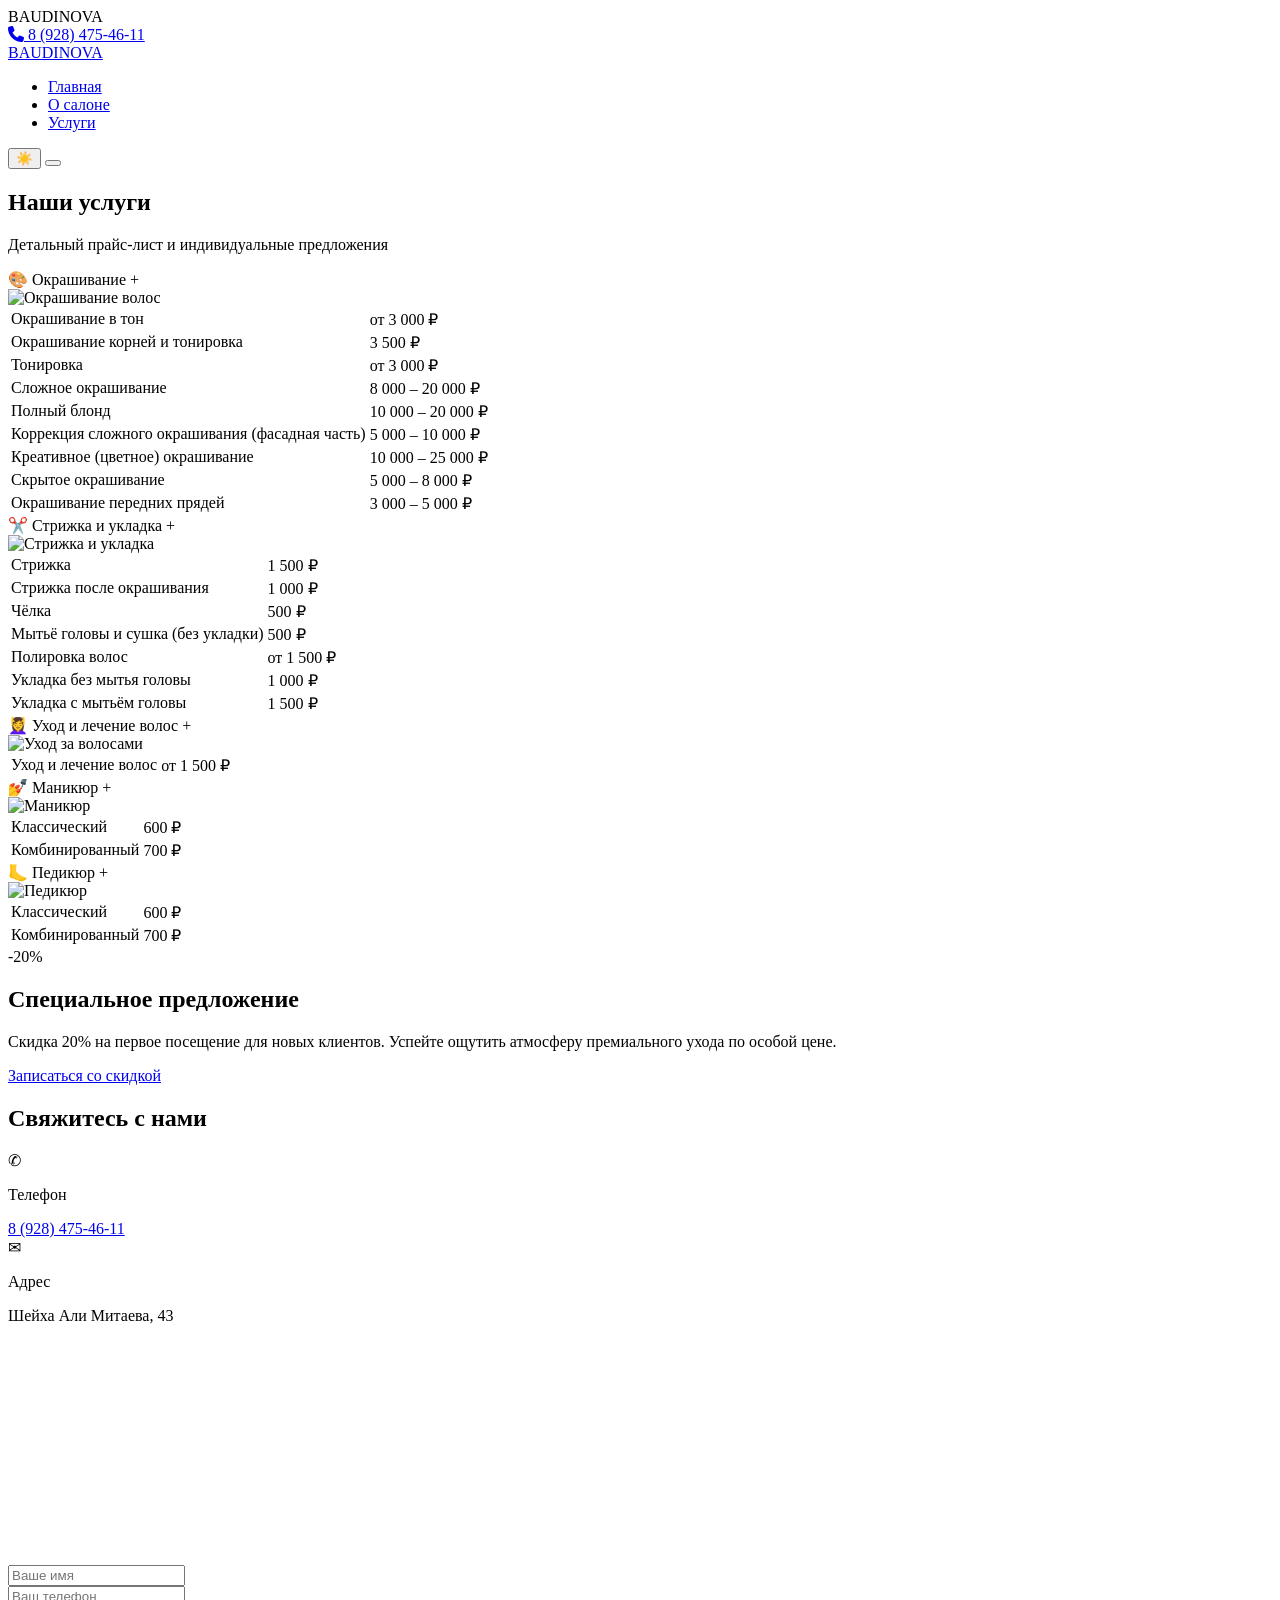
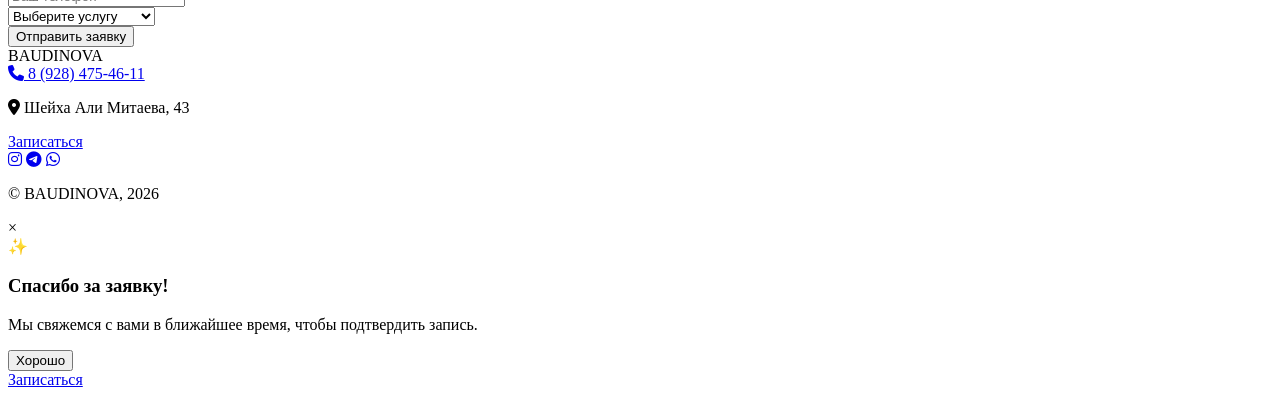
==== index.html @ 68c30793 "Create index.html" ====
<!DOCTYPE html>
<html lang="ru" data-theme="light">
<head>
    <meta charset="UTF-8">
    <meta name="viewport" content="width=device-width, initial-scale=1.0">
    <title>Услуги и цены — BAUDINOVA</title>
    <link rel="stylesheet" href="style.css">
    <link rel="stylesheet" href="https://cdnjs.cloudflare.com/ajax/libs/font-awesome/6.5.0/css/all.min.css">
</head>
<body>

    <!-- Прелоадер -->
    <div class="preloader" id="preloader">
        <div class="preloader__logo">
            <span class="preloader__text">BAUDINOVA</span>
            <div class="preloader__line"></div>
            <div class="preloader__glow"></div>
        </div>
    </div>

    <!-- Шапка -->
    <header class="header" id="header">
        <div class="header__top">
            <a href="tel:+79284754611" class="header__phone">
                <i class="fa-solid fa-phone"></i> 8 (928) 475-46-11
            </a>
        </div>
        <div class="header__main">
            <a href="index.html" class="header__logo">
                BAUDINOVA
                <span class="header__logo-line"></span>
            </a>
            <nav class="nav" id="nav">
                <ul class="nav__list">
                    <li class="nav__item"><a href="index.html" class="nav__link">Главная</a></li>
                    <li class="nav__item"><a href="about.html" class="nav__link">О салоне</a></li>
                    <li class="nav__item"><a href="page.html" class="nav__link nav__link--active">Услуги</a></li>
                </ul>
            </nav>
            <div class="header__actions">
                <button class="theme-toggle" id="themeToggle" aria-label="Переключить тему">
                    <span class="theme-toggle__icon">☀️</span>
                </button>
                <button class="burger" id="burger" aria-label="Меню">
                    <span class="burger__line"></span>
                    <span class="burger__line"></span>
                    <span class="burger__line"></span>
                </button>
            </div>
        </div>
    </header>

    <!-- Hero-секция -->
    <section class="hero hero--page" id="hero">
        <div class="hero__overlay"></div>
        <div class="hero__content reveal fade-in">
            <h1 class="hero__title typing">Наши услуги</h1>
            <p class="hero__subtitle">Детальный прайс-лист и индивидуальные предложения</p>
        </div>
    </section>

    <!-- Аккордеон услуг -->
    <section class="section" id="services-accordion">
        <div class="container">
            <div class="accordion">

                <!-- Категория: Окрашивание -->
                <div class="accordion__item active">
                    <div class="accordion__header">
                        <span>🎨 Окрашивание</span>
                        <span class="accordion__icon">+</span>
                    </div>
                    <div class="accordion__body">
                        <!-- 👇 Добавлено изображение -->
                        <div class="accordion__image">
                            <img width="150"src="https://daviani.ru/upload/degrade.jpg" alt="Окрашивание волос">
                        </div>
                        <table class="accordion__table">
                            <tr><td>Окрашивание в тон</td><td>от 3 000 ₽</td></tr>
                            <tr><td>Окрашивание корней и тонировка</td><td>3 500 ₽</td></tr>
                            <tr><td>Тонировка</td><td>от 3 000 ₽</td></tr>
                            <tr><td>Сложное окрашивание</td><td>8 000 – 20 000 ₽</td></tr>
                            <tr><td>Полный блонд</td><td>10 000 – 20 000 ₽</td></tr>
                            <tr><td>Коррекция сложного окрашивания (фасадная часть)</td><td>5 000 – 10 000 ₽</td></tr>
                            <tr><td>Креативное (цветное) окрашивание</td><td>10 000 – 25 000 ₽</td></tr>
                            <tr><td>Скрытое окрашивание</td><td>5 000 – 8 000 ₽</td></tr>
                            <tr><td>Окрашивание передних прядей</td><td>3 000 – 5 000 ₽</td></tr>
                        </table>
                    </div>
                </div>

                <!-- Категория: Стрижка и укладка -->
                <div class="accordion__item">
                    <div class="accordion__header">
                        <span>✂️ Стрижка и укладка</span>
                        <span class="accordion__icon">+</span>
                    </div>
                    <div class="accordion__body">
                        <!-- 👇 Добавлено изображение -->
                        <div class="accordion__image">
                            <img width="150"src="https://encrypted-tbn0.gstatic.com/images?q=tbn:ANd9GcS6gWG3xAkaDEmuCGDI3_-dT3q15fhlQYja6w&s" alt="Стрижка и укладка">
                        </div>
                        <table class="accordion__table">
                            <tr><td>Стрижка</td><td>1 500 ₽</td></tr>
                            <tr><td>Стрижка после окрашивания</td><td>1 000 ₽</td></tr>
                            <tr><td>Чёлка</td><td>500 ₽</td></tr>
                            <tr><td>Мытьё головы и сушка (без укладки)</td><td>500 ₽</td></tr>
                            <tr><td>Полировка волос</td><td>от 1 500 ₽</td></tr>
                            <tr><td>Укладка без мытья головы</td><td>1 000 ₽</td></tr>
                            <tr><td>Укладка с мытьём головы</td><td>1 500 ₽</td></tr>
                        </table>
                    </div>
                </div>

                <!-- Категория: Уход и лечение -->
                <div class="accordion__item">
                    <div class="accordion__header">
                        <span>💆‍♀️ Уход и лечение волос</span>
                        <span class="accordion__icon">+</span>
                    </div>
                    <div class="accordion__body">
                        <!-- 👇 Добавлено изображение -->
                        <div class="accordion__image">
                            <img src="https://placehold.co/600x200?text=Hair+Care+Treatment" alt="Уход за волосами">
                        </div>
                        <table class="accordion__table">
                            <tr><td>Уход и лечение волос</td><td>от 1 500 ₽</td></tr>
                        </table>
                    </div>
                </div>

                <!-- Категория: Маникюр -->
                <div class="accordion__item">
                    <div class="accordion__header">
                        <span>💅 Маникюр</span>
                        <span class="accordion__icon">+</span>
                    </div>
                    <div class="accordion__body">
                        <!-- 👇 Добавлено изображение -->
                        <div class="accordion__image">
                            <img src="https://placehold.co/600x200?text=Manicure+Service" alt="Маникюр">
                        </div>
                        <table class="accordion__table">
                            <tr><td>Классический</td><td>600 ₽</td></tr>
                            <tr><td>Комбинированный</td><td>700 ₽</td></tr>
                        </table>
                    </div>
                </div>

                <!-- Категория: Педикюр -->
                <div class="accordion__item">
                    <div class="accordion__header">
                        <span>🦶 Педикюр</span>
                        <span class="accordion__icon">+</span>
                    </div>
                    <div class="accordion__body">
                        <!-- 👇 Добавлено изображение -->
                        <div class="accordion__image">
                            <img src="https://placehold.co/600x200?text=Pedicure+Service" alt="Педикюр">
                        </div>
                        <table class="accordion__table">
                            <tr><td>Классический</td><td>600 ₽</td></tr>
                            <tr><td>Комбинированный</td><td>700 ₽</td></tr>
                        </table>
                    </div>
                </div>

            </div><!-- /accordion -->
        </div>
    </section>

    <!-- Специальное предложение -->
    <section class="section section--alt">
        <div class="container">
            <div class="special-offer reveal fade-in">
                <div class="special-offer__badge">-20%</div>
                <h2 class="special-offer__title">Специальное предложение</h2>
                <p class="special-offer__desc">Скидка 20% на первое посещение для новых клиентов. Успейте ощутить атмосферу премиального ухода по особой цене.</p>
                <a href="#contacts" class="btn btn--gold btn--pulse">Записаться со скидкой</a>
            </div>
        </div>
    </section>

    <!-- Контакты и форма (то же, что на главной) -->
    <section class="contacts section" id="contacts">
        <div class="container">
            <h2 class="section__title section__title--center reveal fade-in">Свяжитесь с нами</h2>
            <div class="contacts__grid">
                <div class="contacts__info reveal slide-left">
                    <div class="contacts__item">
                        <span class="contacts__icon">✆</span>
                        <div>
                            <p class="contacts__label">Телефон</p>
                            <a href="tel:+79284754611" class="contacts__value contacts__value--phone">8 (928) 475-46-11</a>
                        </div>
                    </div>
                    <div class="contacts__item">
                        <span class="contacts__icon">✉</span>
                        <div>
                            <p class="contacts__label">Адрес</p>
                            <p class="contacts__value">Шейха Али Митаева, 43</p>
                        </div>
                    </div>
                    <div class="contacts__map">
                        <iframe src="https://yandex.ru/map-widget/v1/?text=Шейха%20Али%20Митаева%2C%2043&z=15" width="100%" height="220" style="border:0;border-radius:16px;" allowfullscreen="" loading="lazy" title="Карта расположения салона"></iframe>
                    </div>
                </div>
                <div class="contacts__form-wrapper reveal slide-right">
                    <form class="contacts__form" id="bookingForm">
                        <div class="form__group">
                            <input type="text" class="form__input" placeholder="Ваше имя" required>
                        </div>
                        <div class="form__group">
                            <input type="tel" class="form__input" placeholder="Ваш телефон" required>
                        </div>
                        <div class="form__group">
                            <select class="form__input form__select" required>
                                <option value="" disabled selected>Выберите услугу</option>
                                <option value="hair">Стрижка и укладка</option>
                                <option value="color">Окрашивание</option>
                                <option value="nails">Маникюр и педикюр</option>
                                <option value="cosmo">Косметология</option>
                                <option value="makeup">Макияж</option>
                            </select>
                        </div>
                        <button type="submit" class="btn btn--gold btn--full btn--ripple">Отправить заявку</button>
                    </form>
                </div>
            </div>
        </div>
    </section>

    <!-- Подвал -->
    <footer class="footer" id="footer">
        <div class="container">
            <div class="footer__grid">
                <div class="footer__brand">
                    <span class="footer__logo">BAUDINOVA</span>
                    <span class="footer__logo-line"></span>
                </div>
                <div class="footer__contacts">
                    <a href="tel:+79284754611" class="footer__phone">
                        <i class="fa-solid fa-phone footer__contact-icon"></i> 8 (928) 475-46-11
                    </a>
                    <p class="footer__address">
                        <i class="fa-solid fa-location-dot footer__contact-icon"></i> Шейха Али Митаева, 43
                    </p>
                </div>
                <div class="footer__actions">
                    <a href="#contacts" class="btn btn--gold btn--pulse">Записаться</a>
                </div>
                <div class="footer__socials">
                    <a href="#" class="footer__social" aria-label="Instagram"><i class="fa-brands fa-instagram"></i></a>
                    <a href="#" class="footer__social" aria-label="Telegram"><i class="fa-brands fa-telegram-plane"></i></a>
                    <a href="#" class="footer__social" aria-label="WhatsApp"><i class="fa-brands fa-whatsapp"></i></a>
                </div>
            </div>
            <p class="footer__copy">© BAUDINOVA, 2026</p>
        </div>
    </footer>

    <!-- Модальное окно -->
    <div class="modal" id="successModal">
        <div class="modal__overlay"></div>
        <div class="modal__content">
            <span class="modal__close" id="modalClose">&times;</span>
            <div class="modal__icon">✨</div>
            <h3 class="modal__title">Спасибо за заявку!</h3>
            <p class="modal__text">Мы свяжемся с вами в ближайшее время, чтобы подтвердить запись.</p>
            <button class="btn btn--gold modal__btn" id="modalOk">Хорошо</button>
        </div>
    </div>

    <!-- Фиксированная кнопка записи (мобильные) -->
    <a href="#contacts" class="btn btn--gold booking-fixed">Записаться</a>

    <script>
        // Прелоадер
        window.addEventListener('load', () => {
            setTimeout(() => {
                const preloader = document.getElementById('preloader');
                if (preloader) {
                    preloader.classList.add('preloader--hidden');
                    setTimeout(() => preloader.remove(), 600);
                }
            }, 1500);
        });

        // Тема
        const themeToggle = document.getElementById('themeToggle');
        const html = document.documentElement;
        const savedTheme = localStorage.getItem('baudinova-theme') || 'light';
        html.setAttribute('data-theme', savedTheme);
        updateThemeIcon(savedTheme);

        themeToggle.addEventListener('click', () => {
            const current = html.getAttribute('data-theme');
            const next = current === 'light' ? 'dark' : 'light';
            html.setAttribute('data-theme', next);
            localStorage.setItem('baudinova-theme', next);
            updateThemeIcon(next);
        });

        function updateThemeIcon(theme) {
            const icon = themeToggle.querySelector('.theme-toggle__icon');
            if (icon) icon.textContent = theme === 'light' ? '☀️' : '🌙';
        }

        // Бургер
        const burger = document.getElementById('burger');
        const nav = document.getElementById('nav');
        burger.addEventListener('click', () => {
            burger.classList.toggle('burger--active');
            nav.classList.toggle('nav--open');
        });
        document.querySelectorAll('.nav__link').forEach(link => {
            link.addEventListener('click', () => {
                burger.classList.remove('burger--active');
                nav.classList.remove('nav--open');
            });
        });

        // Аккордеон
        document.querySelectorAll('.accordion__header').forEach(header => {
            header.addEventListener('click', () => {
                const item = header.parentElement;
                const isActive = item.classList.contains('active');
                // Закрываем все вложенные аккордеоны (если нужно оставить независимыми — убрать цикл)
                document.querySelectorAll('.accordion__item').forEach(i => i.classList.remove('active'));
                if (!isActive) {
                    item.classList.add('active');
                }
            });
        });

        // Intersection Observer
        const revealElements = document.querySelectorAll('.reveal');
        const observer = new IntersectionObserver((entries) => {
            entries.forEach(entry => {
                if (entry.isIntersecting) {
                    entry.target.classList.add('revealed');
                    observer.unobserve(entry.target);
                }
            });
        }, { threshold: 0.15, rootMargin: '0px 0px -40px 0px' });
        revealElements.forEach(el => observer.observe(el));

        // Модальное окно
        const modal = document.getElementById('successModal');
        const modalClose = document.getElementById('modalClose');
        const modalOk = document.getElementById('modalOk');
        const bookingForm = document.getElementById('bookingForm');

        function openModal() {
            modal.classList.add('modal--active');
            document.body.style.overflow = 'hidden';
        }
        function closeModal() {
            modal.classList.remove('modal--active');
            document.body.style.overflow = '';
        }
        modalClose.addEventListener('click', closeModal);
        modalOk.addEventListener('click', closeModal);
        modal.querySelector('.modal__overlay').addEventListener('click', closeModal);

        bookingForm.addEventListener('submit', (e) => {
            e.preventDefault();
            openModal();
            bookingForm.reset();
        });

        // Активная ссылка
        const currentPath = window.location.pathname.split('/').pop() || 'index.html';
        document.querySelectorAll('.nav__link').forEach(link => {
            link.classList.remove('nav__link--active');
            const href = link.getAttribute('href');
            if (href === currentPath || (currentPath === '' && href === 'index.html')) {
                link.classList.add('nav__link--active');
            }
        });
    </script>
</body>
</html>
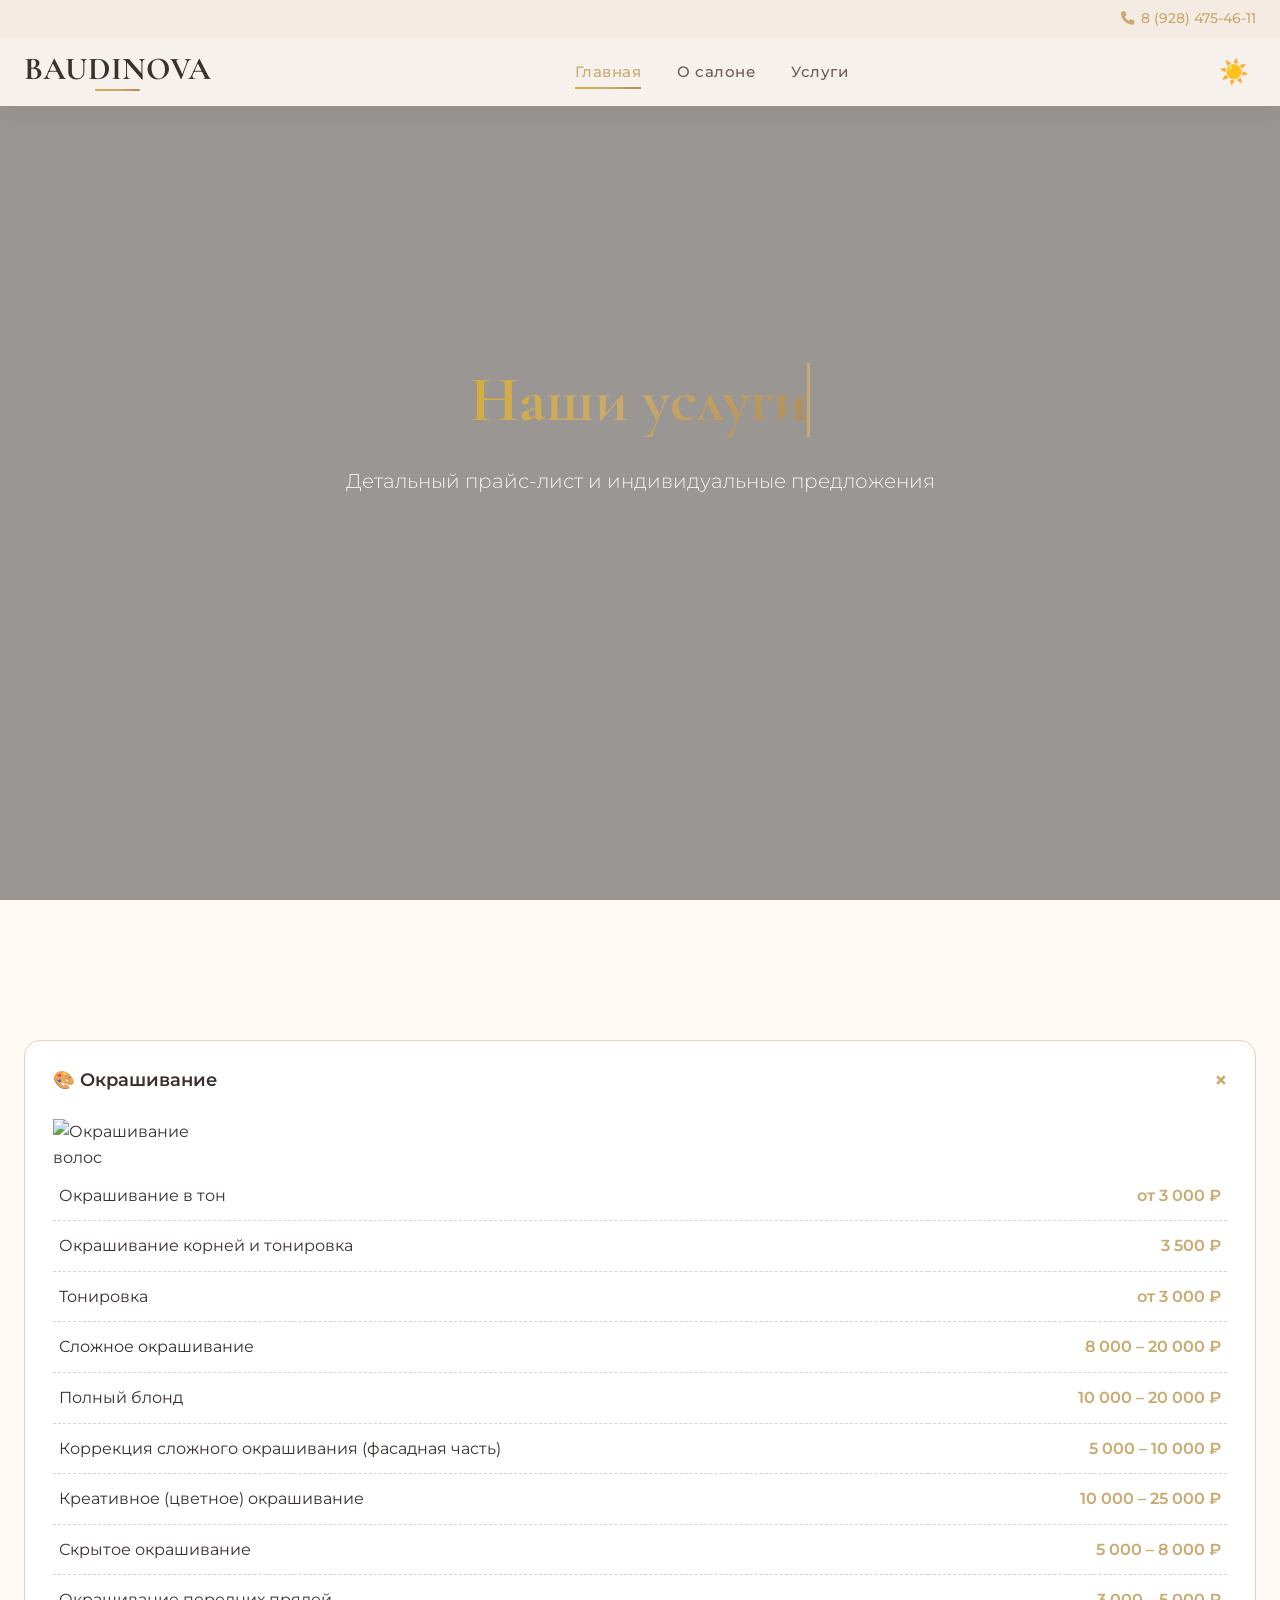
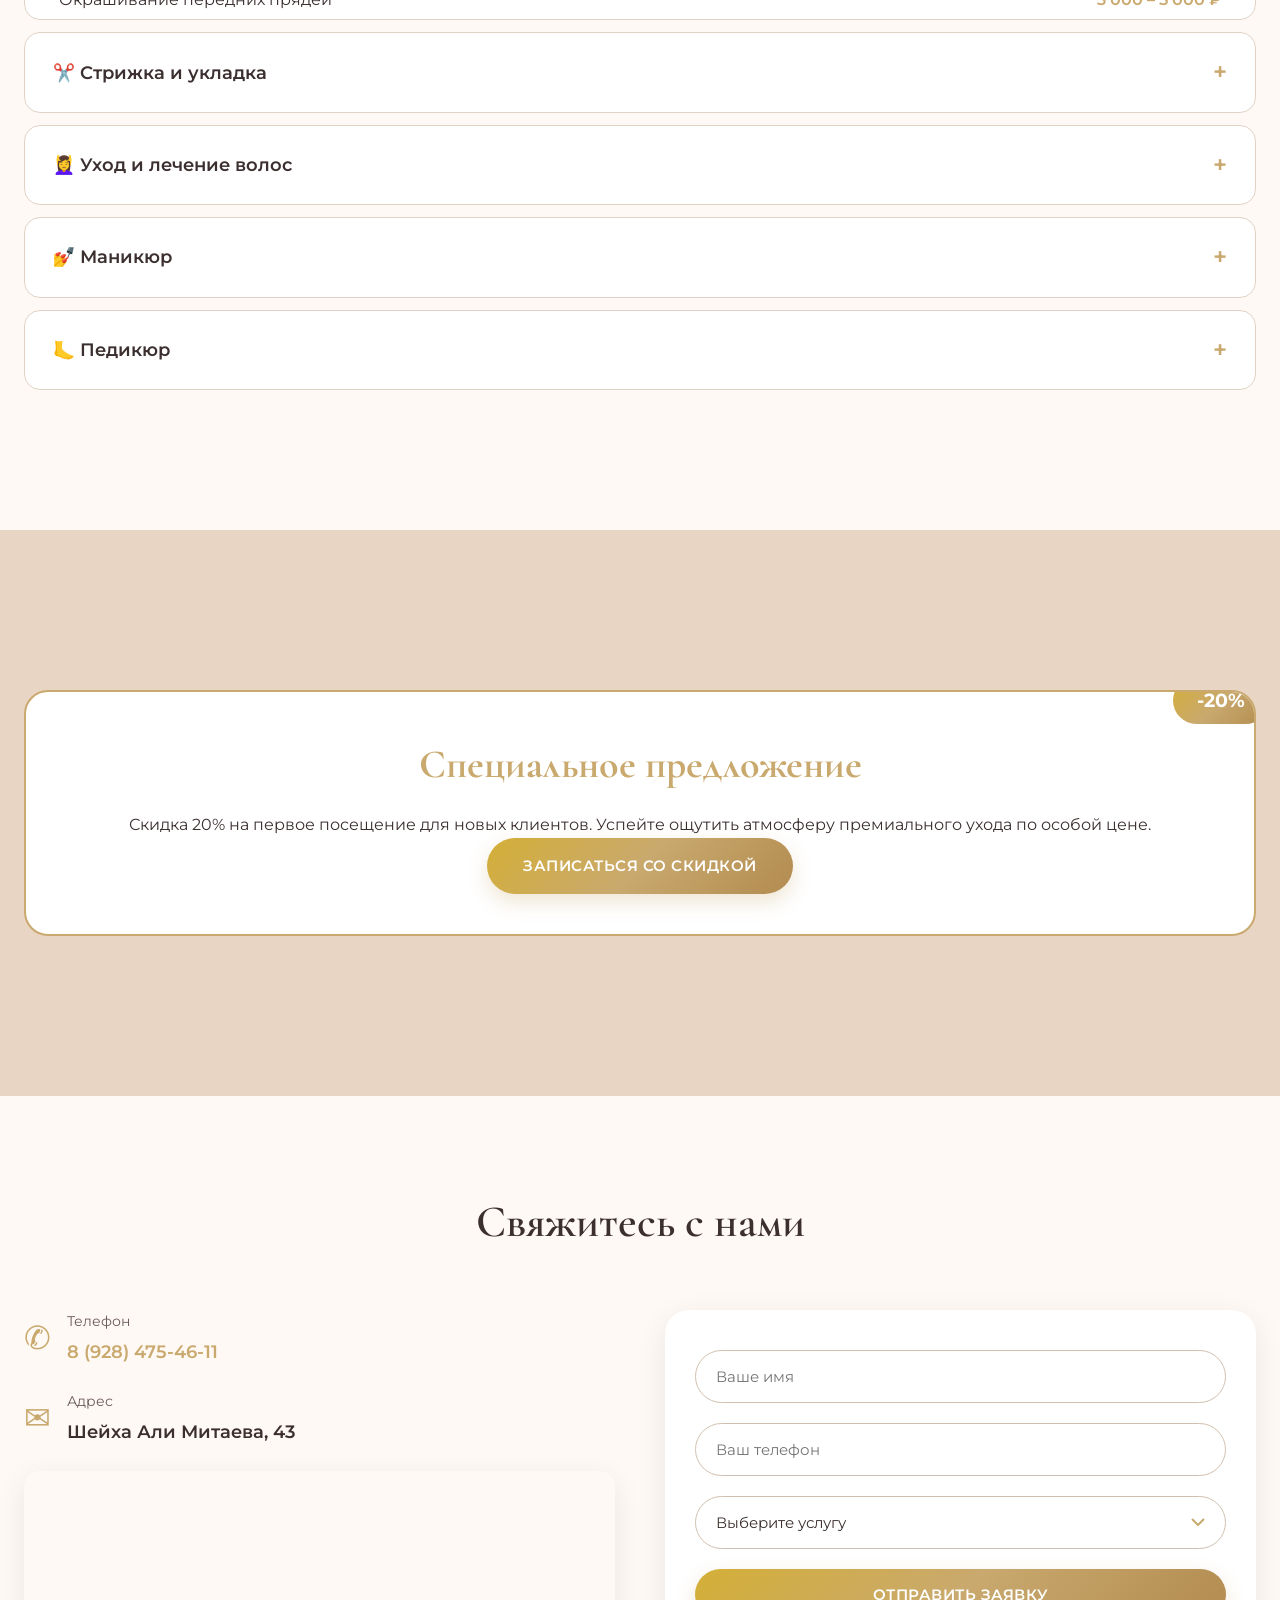
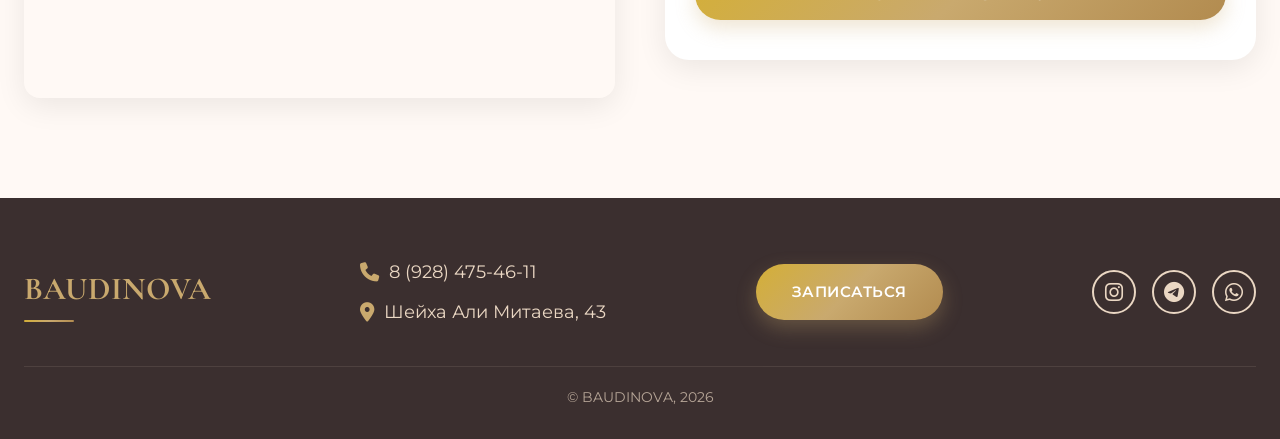
==== commit c59b4a11: "Update index.html" ====
--- a/index.html
+++ b/index.html
@@ -121,7 +121,7 @@
                     <div class="accordion__body">
                         <!-- 👇 Добавлено изображение -->
                         <div class="accordion__image">
-                            <img src="https://placehold.co/600x200?text=Hair+Care+Treatment" alt="Уход за волосами">
+                            <img width="150"src="https://encrypted-tbn0.gstatic.com/images?q=tbn:ANd9GcRyLds3nbh6La9_OFG17vbR___6e7_LZjsfhg&s" alt="Уход за волосами">
                         </div>
                         <table class="accordion__table">
                             <tr><td>Уход и лечение волос</td><td>от 1 500 ₽</td></tr>
@@ -138,7 +138,7 @@
                     <div class="accordion__body">
                         <!-- 👇 Добавлено изображение -->
                         <div class="accordion__image">
-                            <img src="https://placehold.co/600x200?text=Manicure+Service" alt="Маникюр">
+                            <img width="150"src="https://lh7-us.googleusercontent.com/8RtrCanYKFl9Ug-vpTkan2YMFJA841KDkCWKA92Duq5gBCBt-9CkdPDNnBlBEIW-rKEyhusvsVgnHHkyTBmlaU-G_z9rOAJTqpeG9Bo6XcZJuYolzcMsz4ElEgy_RlDEAEF1i5SrnGzwwjHfw6BY" alt="Маникюр">
                         </div>
                         <table class="accordion__table">
                             <tr><td>Классический</td><td>600 ₽</td></tr>
@@ -156,7 +156,7 @@
                     <div class="accordion__body">
                         <!-- 👇 Добавлено изображение -->
                         <div class="accordion__image">
-                            <img src="https://placehold.co/600x200?text=Pedicure+Service" alt="Педикюр">
+                            <img width="150"src="https://encrypted-tbn0.gstatic.com/images?q=tbn:ANd9GcTEMmXSE_lKFv5YhwNRdhElHk8yfeQXwGsWhQ&s" alt="Педикюр">
                         </div>
                         <table class="accordion__table">
                             <tr><td>Классический</td><td>600 ₽</td></tr>
--- a/style.css
+++ b/style.css
@@ -0,0 +1,1325 @@
+/* ===== GOOGLE FONTS ===== */
+@import url('https://fonts.googleapis.com/css2?family=Cormorant+Garamond:ital,wght@0,400;0,600;0,700;1,400;1,600&family=Montserrat:wght@300;400;500;600;700&display=swap');
+
+/* ===== RESET & BASE ===== */
+*,
+*::before,
+*::after {
+  margin: 0;
+  padding: 0;
+  box-sizing: border-box;
+}
+
+html {
+  scroll-behavior: smooth;
+}
+
+body {
+  font-family: 'Montserrat', sans-serif;
+  font-weight: 400;
+  line-height: 1.6;
+  background-color: var(--bg);
+  color: var(--text);
+  transition: background-color 0.5s ease, color 0.5s ease;
+  overflow-x: hidden;
+  min-height: 100vh;
+}
+
+img {
+  max-width: 100%;
+  height: auto;
+  display: block;
+}
+
+a {
+  text-decoration: none;
+  color: inherit;
+  transition: color 0.3s ease, background-color 0.3s ease, border-color 0.3s ease;
+}
+
+ul {
+  list-style: none;
+}
+
+button {
+  cursor: pointer;
+  border: none;
+  background: none;
+  font-family: inherit;
+  color: inherit;
+}
+
+input,
+select {
+  font-family: inherit;
+}
+
+/* ===== CSS VARIABLES (THEMES) ===== */
+:root {
+  /* Light theme */
+  --bg: #FFF9F5;
+  --card-bg: #FFFFFF;
+  --alt-bg: #E8D5C4;
+  --text: #3B2F2F;
+  --text-light: #6B5B5B;
+  --gold: #C9A96E;
+  --gold-dark: #B28B4F;
+  --gold-gradient: linear-gradient(135deg, #D4AF37 0%, #C9A96E 50%, #B28B4F 100%);
+  --gold-glow: rgba(201, 169, 110, 0.3);
+  --border: #E0D3C5;
+  --shadow: 0 8px 30px rgba(0, 0, 0, 0.08);
+  --shadow-hover: 0 15px 40px rgba(0, 0, 0, 0.12);
+  --overlay: rgba(255, 249, 245, 0.75);
+  --header-bg: rgba(255, 249, 245, 0.92);
+  --hero-overlay: rgba(0, 0, 0, 0.4);
+  --input-bg: #FFFFFF;
+  --input-border: #D1C0B0;
+  --footer-bg: #3B2F2F;
+  --footer-text: #EAD7C3;
+  --preloader-bg: #FFF9F5;
+}
+
+[data-theme="dark"] {
+  --bg: #1E1E1E;
+  --card-bg: #2C2C2C;
+  --alt-bg: #2A2420;
+  --text: #EAD7C3;
+  --text-light: #B5A898;
+  --gold: #D4AF37;
+  --gold-dark: #B49430;
+  --gold-gradient: linear-gradient(135deg, #F5D77A 0%, #D4AF37 50%, #A88624 100%);
+  --gold-glow: rgba(212, 175, 55, 0.4);
+  --border: #3A3229;
+  --shadow: 0 8px 30px rgba(0, 0, 0, 0.3);
+  --shadow-hover: 0 15px 40px rgba(0, 0, 0, 0.5);
+  --overlay: rgba(30, 30, 30, 0.85);
+  --header-bg: rgba(30, 30, 30, 0.92);
+  --hero-overlay: rgba(0, 0, 0, 0.65);
+  --input-bg: #2C2C2C;
+  --input-border: #4A4035;
+  --footer-bg: #121212;
+  --footer-text: #B5A898;
+  --preloader-bg: #1E1E1E;
+}
+
+/* ===== UTILITY CLASSES ===== */
+.container {
+  width: 100%;
+  max-width: 1280px;
+  margin: 0 auto;
+  padding: 0 24px;
+}
+
+.section {
+  padding: 100px 0;
+  position: relative;
+}
+
+.section--alt {
+  background-color: var(--alt-bg);
+  transition: background-color 0.5s ease;
+}
+
+.section__title {
+  font-family: 'Cormorant Garamond', serif;
+  font-size: 2.8rem;
+  font-weight: 600;
+  color: var(--text);
+  margin-bottom: 0.3em;
+  line-height: 1.2;
+}
+
+.section__title--center {
+  text-align: center;
+  margin-bottom: 60px;
+}
+
+/* ===== BUTTONS ===== */
+.btn {
+  display: inline-flex;
+  align-items: center;
+  justify-content: center;
+  padding: 16px 36px;
+  border-radius: 50px;
+  font-weight: 600;
+  font-size: 0.95rem;
+  letter-spacing: 0.5px;
+  transition: all 0.4s cubic-bezier(0.25, 0.8, 0.25, 1.2);
+  position: relative;
+  overflow: hidden;
+  z-index: 1;
+  text-transform: uppercase;
+}
+
+.btn--gold {
+  background: var(--gold-gradient);
+  color: #FFF;
+  box-shadow: 0 8px 20px var(--gold-glow);
+}
+
+.btn--gold:hover {
+  transform: translateY(-3px);
+  box-shadow: 0 15px 30px var(--gold-glow);
+}
+
+.btn--outline {
+  border: 2px solid var(--gold);
+  color: var(--gold);
+  background: transparent;
+}
+
+.btn--outline:hover {
+  background: var(--gold);
+  color: #FFF;
+  transform: translateY(-3px);
+}
+
+.btn--gold-outline {
+  border: 2px solid var(--gold);
+  color: var(--gold);
+  background: transparent;
+}
+
+.btn--gold-outline:hover {
+  background: var(--gold-gradient);
+  color: #FFF;
+  border-color: transparent;
+  transform: translateY(-3px);
+}
+
+.btn--full {
+  width: 100%;
+}
+
+.btn--pulse {
+  animation: pulse 2.5s infinite;
+}
+
+@keyframes pulse {
+  0% {
+    box-shadow: 0 0 0 0 var(--gold-glow);
+  }
+  70% {
+    box-shadow: 0 0 0 18px rgba(201, 169, 110, 0);
+  }
+  100% {
+    box-shadow: 0 0 0 0 rgba(201, 169, 110, 0);
+  }
+}
+
+/* Ripple effect */
+.btn--ripple::after {
+  content: '';
+  position: absolute;
+  top: 50%;
+  left: 50%;
+  width: 0;
+  height: 0;
+  border-radius: 50%;
+  background: rgba(255, 255, 255, 0.3);
+  transform: translate(-50%, -50%);
+  transition: width 0.6s, height 0.6s;
+}
+
+.btn--ripple:hover::after {
+  width: 300px;
+  height: 300px;
+}
+
+/* ===== PRELOADER ===== */
+.preloader {
+  position: fixed;
+  inset: 0;
+  background: var(--preloader-bg);
+  display: flex;
+  align-items: center;
+  justify-content: center;
+  z-index: 10000;
+  transition: opacity 0.5s ease, visibility 0.5s ease;
+}
+
+.preloader--hidden {
+  opacity: 0;
+  visibility: hidden;
+}
+
+.preloader__text {
+  font-family: 'Cormorant Garamond', serif;
+  font-size: 3.5rem;
+  font-weight: 700;
+  color: transparent;
+  background: var(--gold-gradient);
+  -webkit-background-clip: text;
+  background-clip: text;
+  animation: preloaderFade 1.2s ease forwards;
+}
+
+.preloader__line {
+  height: 2px;
+  width: 0;
+  background: var(--gold-gradient);
+  margin: 10px auto 0;
+  animation: preloaderLine 1.2s ease forwards;
+}
+
+.preloader__glow {
+  position: absolute;
+  width: 80px;
+  height: 80px;
+  border-radius: 50%;
+  background: radial-gradient(circle, var(--gold-glow) 0%, transparent 70%);
+  animation: preloaderGlow 1.5s ease infinite alternate;
+}
+
+@keyframes preloaderFade {
+  0% { opacity: 0; transform: scale(0.9); }
+  100% { opacity: 1; transform: scale(1); }
+}
+
+@keyframes preloaderLine {
+  0% { width: 0; }
+  100% { width: 90px; }
+}
+
+@keyframes preloaderGlow {
+  0% { transform: scale(0.8); opacity: 0.6; }
+  100% { transform: scale(1.2); opacity: 1; }
+}
+
+/* ===== HEADER ===== */
+.header {
+  position: fixed;
+  top: 0;
+  left: 0;
+  width: 100%;
+  z-index: 1000;
+  background: var(--header-bg);
+  backdrop-filter: blur(12px);
+  -webkit-backdrop-filter: blur(12px);
+  transition: background-color 0.5s ease, box-shadow 0.3s ease;
+  box-shadow: 0 4px 20px rgba(0, 0, 0, 0.05);
+}
+
+.header__top {
+  display: flex;
+  justify-content: flex-end;
+  padding: 8px 24px;
+  background: rgba(201, 169, 110, 0.08);
+  font-size: 0.85rem;
+}
+
+.header__phone {
+  display: flex;
+  align-items: center;
+  gap: 6px;
+  color: var(--gold);
+  font-weight: 500;
+  transition: color 0.3s;
+}
+
+.header__phone:hover {
+  color: var(--gold-dark);
+}
+
+.header__main {
+  display: flex;
+  align-items: center;
+  justify-content: space-between;
+  padding: 12px 24px;
+  max-width: 1280px;
+  margin: 0 auto;
+}
+
+.header__logo {
+  font-family: 'Cormorant Garamond', serif;
+  font-size: 2rem;
+  font-weight: 700;
+  color: var(--text);
+  display: flex;
+  flex-direction: column;
+  align-items: center;
+  line-height: 1;
+  transition: color 0.3s;
+}
+
+.header__logo:hover {
+  color: var(--gold);
+}
+
+.header__logo-line {
+  display: block;
+  width: 45px;
+  height: 2px;
+  background: var(--gold-gradient);
+  margin-top: 4px;
+  border-radius: 2px;
+}
+
+.nav__list {
+  display: flex;
+  gap: 36px;
+}
+
+.nav__link {
+  font-weight: 500;
+  font-size: 0.95rem;
+  letter-spacing: 0.5px;
+  position: relative;
+  padding: 6px 0;
+  color: var(--text-light);
+}
+
+.nav__link::after {
+  content: '';
+  position: absolute;
+  bottom: -2px;
+  left: 0;
+  width: 0;
+  height: 2px;
+  background: var(--gold-gradient);
+  transition: width 0.3s ease;
+}
+
+.nav__link:hover {
+  color: var(--gold);
+}
+
+.nav__link:hover::after {
+  width: 100%;
+}
+
+.nav__link--active {
+  color: var(--gold);
+}
+
+.nav__link--active::after {
+  width: 100%;
+}
+
+.header__actions {
+  display: flex;
+  align-items: center;
+  gap: 16px;
+}
+
+.theme-toggle {
+  font-size: 1.5rem;
+  width: 44px;
+  height: 44px;
+  border-radius: 50%;
+  display: flex;
+  align-items: center;
+  justify-content: center;
+  background: transparent;
+  transition: background 0.3s, transform 0.3s;
+}
+
+.theme-toggle:hover {
+  background: rgba(201, 169, 110, 0.15);
+  transform: rotate(20deg);
+}
+
+.theme-toggle__icon {
+  transition: transform 0.3s;
+}
+
+/* Burger */
+.burger {
+  display: none;
+  flex-direction: column;
+  gap: 5px;
+  padding: 10px;
+  z-index: 1100;
+}
+
+.burger__line {
+  display: block;
+  width: 26px;
+  height: 2px;
+  background: var(--text);
+  border-radius: 2px;
+  transition: all 0.3s ease;
+}
+
+.burger--active .burger__line:nth-child(1) {
+  transform: translateY(7px) rotate(45deg);
+}
+
+.burger--active .burger__line:nth-child(2) {
+  opacity: 0;
+}
+
+.burger--active .burger__line:nth-child(3) {
+  transform: translateY(-7px) rotate(-45deg);
+}
+
+/* ===== HERO ===== */
+.hero {
+  height: 100vh;
+  min-height: 650px;
+  display: flex;
+  align-items: center;
+  justify-content: center;
+  text-align: center;
+  position: relative;
+  background: url('https://images.unsplash.com/photo-1600948836101-f9ffda59d250?w=1600&h=900&fit=crop') center/cover no-repeat;
+  background-attachment: fixed;
+  overflow: hidden;
+}
+
+.hero__overlay {
+  position: absolute;
+  inset: 0;
+  background: var(--hero-overlay);
+  z-index: 1;
+}
+
+.hero__content {
+  position: relative;
+  z-index: 2;
+  max-width: 800px;
+  padding: 0 24px;
+}
+
+.hero__title {
+  font-family: 'Cormorant Garamond', serif;
+  font-size: 4rem;
+  font-weight: 700;
+  line-height: 1.15;
+  margin-bottom: 20px;
+  background: var(--gold-gradient);
+  -webkit-background-clip: text;
+  background-clip: text;
+  color: transparent;
+}
+
+.hero__subtitle {
+  font-size: 1.25rem;
+  font-weight: 300;
+  color: #FFF;
+  margin-bottom: 40px;
+  opacity: 0.9;
+}
+
+.hero__buttons {
+  display: flex;
+  gap: 20px;
+  justify-content: center;
+  flex-wrap: wrap;
+}
+
+/* Scroll indicator */
+.hero__scroll-indicator {
+  position: absolute;
+  bottom: 30px;
+  left: 50%;
+  transform: translateX(-50%);
+  display: flex;
+  flex-direction: column;
+  align-items: center;
+  gap: 6px;
+  z-index: 2;
+  opacity: 0.7;
+}
+
+.hero__scroll-indicator span {
+  display: block;
+  width: 8px;
+  height: 8px;
+  border-radius: 50%;
+  background: #FFF;
+  animation: scrollPulse 2s infinite;
+}
+
+.hero__scroll-indicator span:nth-child(2) {
+  animation-delay: 0.3s;
+}
+
+.hero__scroll-indicator span:nth-child(3) {
+  animation-delay: 0.6s;
+}
+
+@keyframes scrollPulse {
+  0%, 100% { opacity: 0.3; transform: scale(1); }
+  50% { opacity: 1; transform: scale(1.5); }
+}
+
+/* ===== ABOUT PREVIEW ===== */
+.about-preview__grid {
+  display: grid;
+  grid-template-columns: 1fr 1fr;
+  gap: 60px;
+  align-items: center;
+}
+
+.about-preview__text {
+  display: flex;
+  flex-direction: column;
+  gap: 20px;
+}
+
+.about-preview__paragraph {
+  font-size: 1.05rem;
+  color: var(--text-light);
+  line-height: 1.7;
+}
+
+.about-preview__image {
+  position: relative;
+}
+
+.about-preview__img-wrapper {
+  border-radius: 50% 20% 50% 20%;
+  overflow: hidden;
+  box-shadow: var(--shadow);
+  transition: transform 0.5s ease, box-shadow 0.5s ease;
+}
+
+.about-preview__img-wrapper img {
+  width: 100%;
+  height: auto;
+  object-fit: cover;
+  aspect-ratio: 1/1;
+}
+
+.about-preview__img-wrapper:hover {
+  transform: scale(1.03);
+  box-shadow: var(--shadow-hover);
+}
+
+/* ===== POPULAR SERVICES ===== */
+.popular__grid {
+  display: grid;
+  grid-template-columns: repeat(auto-fit, minmax(260px, 1fr));
+  gap: 30px;
+  margin-bottom: 50px;
+}
+
+.service-card {
+  background: var(--card-bg);
+  border-radius: 24px;
+  padding: 40px 28px;
+  text-align: center;
+  box-shadow: var(--shadow);
+  transition: all 0.4s cubic-bezier(0.25, 0.8, 0.25, 1.2);
+  border: 1px solid transparent;
+  position: relative;
+}
+
+.service-card:hover {
+  transform: translateY(-10px);
+  box-shadow: var(--shadow-hover);
+  border-color: var(--gold);
+}
+
+.service-card__icon {
+  font-size: 3.5rem;
+  margin-bottom: 20px;
+  display: block;
+}
+
+.service-card__title {
+  font-family: 'Cormorant Garamond', serif;
+  font-size: 1.7rem;
+  font-weight: 600;
+  margin-bottom: 12px;
+  color: var(--text);
+}
+
+.service-card__desc {
+  font-size: 0.95rem;
+  color: var(--text-light);
+  line-height: 1.6;
+}
+
+.popular__cta {
+  text-align: center;
+}
+
+/* ===== GALLERY MARQUEE ===== */
+.gallery {
+  overflow: hidden;
+  padding-bottom: 80px;
+}
+
+.gallery__marquee {
+  width: 100%;
+  overflow: hidden;
+  margin-top: 40px;
+}
+
+.gallery__track {
+  display: flex;
+  gap: 20px;
+  animation: marquee 35s linear infinite;
+  width: max-content;
+}
+
+.gallery__track img {
+  width: 280px;
+  height: 360px;
+  object-fit: cover;
+  border-radius: 20px;
+  transition: transform 0.4s ease, box-shadow 0.4s ease;
+  box-shadow: 0 8px 24px rgba(0,0,0,0.15);
+}
+
+.gallery__track img:hover {
+  transform: scale(1.05);
+  box-shadow: 0 15px 35px rgba(0,0,0,0.25);
+}
+
+@keyframes marquee {
+  0% { transform: translateX(0); }
+  100% { transform: translateX(-50%); }
+}
+
+/* ===== CONTACTS ===== */
+.contacts__grid {
+  display: grid;
+  grid-template-columns: 1fr 1fr;
+  gap: 50px;
+  align-items: start;
+}
+
+.contacts__info {
+  display: flex;
+  flex-direction: column;
+  gap: 24px;
+}
+
+.contacts__item {
+  display: flex;
+  align-items: flex-start;
+  gap: 16px;
+}
+
+.contacts__icon {
+  font-size: 2rem;
+  color: var(--gold);
+  margin-top: 2px;
+}
+
+.contacts__label {
+  font-size: 0.9rem;
+  color: var(--text-light);
+  margin-bottom: 4px;
+}
+
+.contacts__value {
+  font-size: 1.15rem;
+  font-weight: 600;
+  color: var(--text);
+}
+
+.contacts__value--phone {
+  color: var(--gold);
+  transition: color 0.3s;
+}
+
+.contacts__value--phone:hover {
+  color: var(--gold-dark);
+}
+
+.contacts__map {
+  border-radius: 16px;
+  overflow: hidden;
+  box-shadow: var(--shadow);
+}
+
+.contacts__form {
+  background: var(--card-bg);
+  padding: 40px 30px;
+  border-radius: 24px;
+  box-shadow: var(--shadow);
+  display: flex;
+  flex-direction: column;
+  gap: 20px;
+}
+
+.form__group {
+  position: relative;
+}
+
+.form__input {
+  width: 100%;
+  padding: 16px 20px;
+  border: 1px solid var(--input-border);
+  border-radius: 50px;
+  background: var(--input-bg);
+  font-size: 0.95rem;
+  color: var(--text);
+  transition: border 0.3s, box-shadow 0.3s;
+  outline: none;
+}
+
+.form__input:focus {
+  border-color: var(--gold);
+  box-shadow: 0 0 0 3px var(--gold-glow);
+}
+
+.form__select {
+  appearance: none;
+  background-image: url("data:image/svg+xml,%3Csvg width='14' height='8' viewBox='0 0 14 8' fill='none' xmlns='http://www.w3.org/2000/svg'%3E%3Cpath d='M1 1L7 7L13 1' stroke='%23C9A96E' stroke-width='2'/%3E%3C/svg%3E");
+  background-repeat: no-repeat;
+  background-position: right 20px center;
+  background-size: 14px;
+}
+
+/* ===== TESTIMONIALS ===== */
+.testimonials {
+  background: var(--bg);
+}
+
+.testimonials__slider {
+  max-width: 750px;
+  margin: 0 auto 40px;
+  position: relative;
+  min-height: 180px;
+}
+
+.testimonial-card {
+  position: absolute;
+  inset: 0;
+  opacity: 0;
+  visibility: hidden;
+  transition: opacity 0.6s ease, visibility 0.6s ease;
+  display: flex;
+  flex-direction: column;
+  align-items: center;
+  text-align: center;
+  padding: 20px;
+}
+
+.testimonial-card--active {
+  opacity: 1;
+  visibility: visible;
+  position: relative;
+}
+
+.testimonial-card__text {
+  font-family: 'Cormorant Garamond', serif;
+  font-size: 1.5rem;
+  font-style: italic;
+  color: var(--text);
+  line-height: 1.5;
+  margin-bottom: 20px;
+  position: relative;
+}
+
+.testimonial-card__text::before {
+  content: '“';
+  font-size: 4rem;
+  color: var(--gold);
+  position: absolute;
+  left: -30px;
+  top: -25px;
+  font-style: normal;
+}
+
+.testimonial-card__author {
+  font-weight: 600;
+  color: var(--gold);
+  font-size: 1rem;
+}
+
+.testimonials__dots {
+  display: flex;
+  justify-content: center;
+  gap: 10px;
+  margin-top: 20px;
+}
+
+.dot {
+  width: 10px;
+  height: 10px;
+  border-radius: 50%;
+  background: var(--border);
+  cursor: pointer;
+  transition: background 0.3s, transform 0.3s;
+}
+
+.dot--active {
+  background: var(--gold);
+  transform: scale(1.4);
+}
+
+/* ===== FOOTER ===== */
+.footer {
+  background: var(--footer-bg);
+  color: var(--footer-text);
+  padding: 60px 0 30px;
+  transition: background-color 0.5s ease;
+}
+
+.footer__grid {
+  display: flex;
+  flex-wrap: wrap;
+  justify-content: space-between;
+  align-items: center;
+  gap: 30px;
+  margin-bottom: 40px;
+}
+
+.footer__brand {
+  display: flex;
+  flex-direction: column;
+  align-items: flex-start;
+}
+
+.footer__logo {
+  font-family: 'Cormorant Garamond', serif;
+  font-size: 2rem;
+  font-weight: 700;
+  color: var(--gold);
+}
+
+.footer__logo-line {
+  width: 50px;
+  height: 2px;
+  background: var(--gold-gradient);
+  margin-top: 6px;
+  border-radius: 2px;
+}
+
+.footer__contacts {
+  display: flex;
+  flex-direction: column;
+  gap: 12px;
+}
+
+.footer__phone,
+.footer__address {
+  display: flex;
+  align-items: center;
+  gap: 10px;
+  font-size: 1.1rem;
+  transition: color 0.3s;
+}
+
+.footer__phone:hover {
+  color: var(--gold);
+}
+
+.footer__contact-icon {
+  color: var(--gold);
+  font-size: 1.2rem;
+}
+
+.footer__actions {
+  display: flex;
+  gap: 16px;
+}
+
+.footer__socials {
+  display: flex;
+  gap: 16px;
+}
+
+.footer__social {
+  width: 44px;
+  height: 44px;
+  border-radius: 50%;
+  display: flex;
+  align-items: center;
+  justify-content: center;
+  font-size: 1.3rem;
+  border: 2px solid var(--footer-text);
+  color: var(--footer-text);
+  transition: all 0.3s;
+}
+
+.footer__social:hover {
+  border-color: var(--gold);
+  color: var(--gold);
+  transform: translateY(-3px);
+  box-shadow: 0 8px 20px rgba(212, 175, 55, 0.2);
+}
+
+.footer__copy {
+  text-align: center;
+  font-size: 0.85rem;
+  opacity: 0.7;
+  padding-top: 20px;
+  border-top: 1px solid rgba(234, 215, 195, 0.15);
+}
+
+/* ===== MODAL ===== */
+.modal {
+  position: fixed;
+  inset: 0;
+  z-index: 9000;
+  display: flex;
+  align-items: center;
+  justify-content: center;
+  visibility: hidden;
+  opacity: 0;
+  transition: visibility 0.3s, opacity 0.3s;
+}
+
+.modal--active {
+  visibility: visible;
+  opacity: 1;
+}
+
+.modal__overlay {
+  position: absolute;
+  inset: 0;
+  background: rgba(0,0,0,0.6);
+  backdrop-filter: blur(4px);
+}
+
+.modal__content {
+  position: relative;
+  background: var(--card-bg);
+  padding: 50px 40px;
+  border-radius: 28px;
+  text-align: center;
+  max-width: 450px;
+  width: 90%;
+  box-shadow: 0 25px 60px rgba(0,0,0,0.3);
+  transform: scale(0.9);
+  transition: transform 0.4s cubic-bezier(0.175, 0.885, 0.32, 1.275);
+}
+
+.modal--active .modal__content {
+  transform: scale(1);
+}
+
+.modal__close {
+  position: absolute;
+  top: 16px;
+  right: 20px;
+  font-size: 2rem;
+  cursor: pointer;
+  color: var(--text-light);
+  transition: color 0.3s;
+}
+
+.modal__close:hover {
+  color: var(--gold);
+}
+
+.modal__icon {
+  font-size: 3.5rem;
+  margin-bottom: 20px;
+}
+
+.modal__title {
+  font-family: 'Cormorant Garamond', serif;
+  font-size: 2rem;
+  color: var(--gold);
+  margin-bottom: 12px;
+}
+
+.modal__text {
+  color: var(--text-light);
+  margin-bottom: 30px;
+}
+
+/* ===== ANIMATIONS (REVEAL) ===== */
+.reveal {
+  opacity: 0;
+  transition: opacity 0.8s ease, transform 0.8s ease;
+}
+
+.reveal.fade-in.revealed {
+  opacity: 1;
+  transform: translateY(0);
+}
+
+.reveal.slide-up {
+  transform: translateY(60px);
+}
+
+.reveal.slide-up.revealed {
+  opacity: 1;
+  transform: translateY(0);
+}
+
+.reveal.slide-left {
+  transform: translateX(-60px);
+}
+
+.reveal.slide-left.revealed {
+  opacity: 1;
+  transform: translateX(0);
+}
+
+.reveal.slide-right {
+  transform: translateX(60px);
+}
+
+.reveal.slide-right.revealed {
+  opacity: 1;
+  transform: translateX(0);
+}
+
+/* ===== TYPING EFFECT (for page.html) ===== */
+.typing {
+  display: inline-block;
+  overflow: hidden;
+  white-space: nowrap;
+  border-right: 3px solid var(--gold);
+  animation: typing 3s steps(30, end), blink-caret 0.75s step-end infinite;
+  max-width: fit-content;
+}
+
+@keyframes typing {
+  from { width: 0; }
+  to { width: 100%; }
+}
+
+@keyframes blink-caret {
+  from, to { border-color: transparent; }
+  50% { border-color: var(--gold); }
+}
+
+/* ===== ACCORDION (page.html) ===== */
+.accordion {
+  margin: 40px 0;
+}
+
+.accordion__item {
+  border: 1px solid var(--border);
+  border-radius: 16px;
+  margin-bottom: 12px;
+  background: var(--card-bg);
+  overflow: hidden;
+  transition: box-shadow 0.3s;
+}
+
+.accordion__header {
+  padding: 20px 28px;
+  font-weight: 600;
+  cursor: pointer;
+  display: flex;
+  justify-content: space-between;
+  align-items: center;
+  color: var(--text);
+  font-size: 1.1rem;
+}
+
+.accordion__icon {
+  font-size: 1.5rem;
+  transition: transform 0.3s;
+  color: var(--gold);
+}
+
+.accordion__item.active .accordion__icon {
+  transform: rotate(45deg);
+}
+
+.accordion__body {
+  max-height: 0;
+  overflow: hidden;
+  transition: max-height 0.4s ease;
+  padding: 0 28px;
+}
+
+.accordion__item.active .accordion__body {
+  max-height: 500px;
+  padding-bottom: 20px;
+}
+
+.accordion__table {
+  width: 100%;
+  border-collapse: collapse;
+}
+
+.accordion__table td {
+  padding: 12px 6px;
+  border-bottom: 1px dashed var(--border);
+  color: var(--text);
+}
+
+.accordion__table td:last-child {
+  text-align: right;
+  font-weight: 600;
+  color: var(--gold);
+}
+
+/* ===== MASONRY GRID (page.html) ===== */
+.masonry {
+  columns: 3 280px;
+  column-gap: 24px;
+  margin: 40px 0;
+}
+
+.masonry__item {
+  break-inside: avoid;
+  margin-bottom: 24px;
+  background: var(--card-bg);
+  border-radius: 20px;
+  padding: 28px;
+  box-shadow: var(--shadow);
+  transition: transform 0.4s, box-shadow 0.4s;
+  border: 1px solid transparent;
+}
+
+.masonry__item:hover {
+  transform: translateY(-8px);
+  box-shadow: var(--shadow-hover);
+  border-color: var(--gold);
+}
+
+/* ===== SPECIAL OFFER (page.html) ===== */
+.special-offer {
+  background: var(--card-bg);
+  border: 2px solid var(--gold);
+  border-radius: 24px;
+  padding: 40px;
+  text-align: center;
+  margin: 60px 0;
+  position: relative;
+  overflow: hidden;
+}
+
+.special-offer__badge {
+  position: absolute;
+  top: -15px;
+  right: -15px;
+  background: var(--gold-gradient);
+  color: #FFF;
+  padding: 8px 24px;
+  border-radius: 30px;
+  font-weight: 700;
+  font-size: 1.2rem;
+  animation: pulse 2s infinite;
+}
+
+.special-offer__title {
+  font-family: 'Cormorant Garamond', serif;
+  font-size: 2.5rem;
+  margin-bottom: 16px;
+  color: var(--gold);
+}
+
+/* Fixed booking button */
+.booking-fixed {
+  position: fixed;
+  bottom: 24px;
+  right: 24px;
+  z-index: 500;
+  display: none;
+}
+
+@media (max-width: 768px) {
+  .booking-fixed {
+    display: block;
+  }
+}
+
+/* ===== MEDIA QUERIES ===== */
+@media (max-width: 1024px) {
+  .hero__title {
+    font-size: 3rem;
+  }
+  
+  .about-preview__grid {
+    gap: 40px;
+  }
+}
+
+@media (max-width: 768px) {
+  .header__top {
+    justify-content: center;
+  }
+  
+  .nav {
+    position: fixed;
+    top: 0;
+    right: -100%;
+    width: 75%;
+    max-width: 320px;
+    height: 100vh;
+    background: var(--header-bg);
+    backdrop-filter: blur(20px);
+    padding: 100px 30px 40px;
+    flex-direction: column;
+    transition: right 0.4s ease;
+    box-shadow: -10px 0 40px rgba(0,0,0,0.15);
+    z-index: 1050;
+  }
+  
+  .nav--open {
+    right: 0;
+  }
+  
+  .nav__list {
+    flex-direction: column;
+    gap: 24px;
+  }
+  
+  .burger {
+    display: flex;
+  }
+  
+  .hero {
+    background-attachment: scroll;
+  }
+  
+  .hero__title {
+    font-size: 2.4rem;
+  }
+  
+  .hero__subtitle {
+    font-size: 1rem;
+  }
+  
+  .section {
+    padding: 70px 0;
+  }
+  
+  .about-preview__grid {
+    grid-template-columns: 1fr;
+    gap: 40px;
+  }
+  
+  .about-preview__image {
+    order: -1;
+  }
+  
+  .contacts__grid {
+    grid-template-columns: 1fr;
+    gap: 40px;
+  }
+  
+  .gallery__track img {
+    width: 220px;
+    height: 280px;
+  }
+  
+  .popular__grid {
+    grid-template-columns: 1fr;
+    max-width: 400px;
+    margin-left: auto;
+    margin-right: auto;
+  }
+  
+  .section__title {
+    font-size: 2.2rem;
+  }
+  
+  .masonry {
+    columns: 1;
+  }
+}
+
+@media (max-width: 480px) {
+  .hero__buttons {
+    flex-direction: column;
+    align-items: center;
+  }
+  
+  .btn {
+    padding: 14px 28px;
+    font-size: 0.9rem;
+  }
+  
+  .footer__grid {
+    flex-direction: column;
+    align-items: center;
+    text-align: center;
+  }
+}
